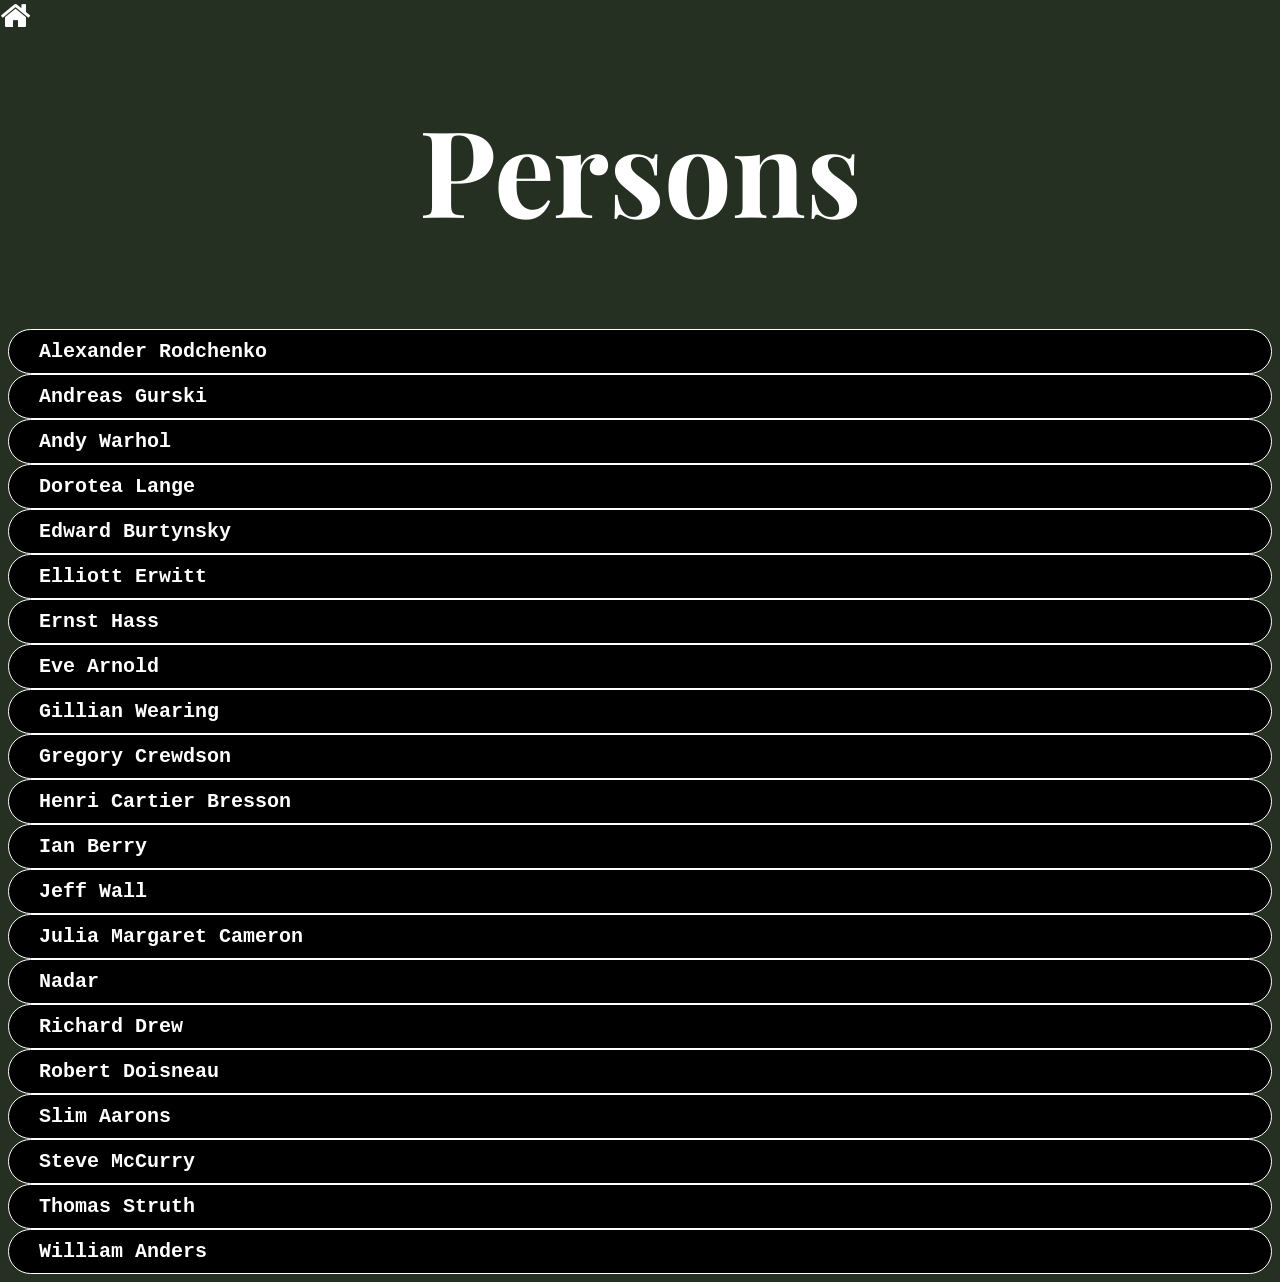
==== Persons.html @ 52b09e3a "Add all project files and images" ====
<!DOCTYPE html>
<html lang="en">
<head>
    <meta charset="UTF-8">
    <title>Persons</title>
    <link href="Persons.css" type="text/css" rel="stylesheet">
    <link href="https://maxcdn.bootstrapcdn.com/font-awesome/4.5.0/css/font-awesome.min.css" rel="stylesheet">
    <link rel="preconnect" href="https://fonts.googleapis.com">
    <link rel="preconnect" href="https://fonts.gstatic.com" crossorigin>
    <link href="https://fonts.googleapis.com/css2?family=Dancing+Script:wght@400..700&family=Parisienne&family=Playfair+Display:ital,wght@0,400..900;1,400..900&display=swap" rel="stylesheet">

    <script src="https://code.jquery.com/jquery-3.7.1.js"
            integrity="sha256-eKhayi8LEQwp4NKxN+CfCh+3qOVUtJn3QNZ0TciWLP4=" crossorigin="anonymous"></script>
    <!--<script src="Library_Jquery.js"></script> -->
    <script src="Persons.js"></script>
    <script src="/lib/imageLoaded.js"></script>

</head>
<body>
    <header>
        <div class="home"><a href="index.html"><i class="fa fa-home fa-2x" aria-hidden="true"></i></a></div>
        <div class="h1"><h1>Persons</h1></div>
    </header>
    <article>
    <div class="article">
    </div>
    </article>

</body>
</html>
---- Persons.css ----
body {
    font-family: Courier New, monospace;
    background-color: #253022;
    color: white;
}
.person {
    background-color: black;
    border: solid white 0.5px;
    border-radius: 30px;
}
.header {
    padding: 10px 30px;
    font-size: 20px;
    font-weight: bold;
}
.content{
    display: none;

.content_in{
    display: flex;
    flex-direction: row;
    justify-content: space-between;
    padding: 30px;
}
}
.slider {
    width: 40%;
    height: 400px;
    position: relative;
    margin: auto;
}
.info {
    width: 55%;
    line-height: 1.5;
    font-size: 16px;
}
.slide-img {
    width:100%;
    height: auto;
    max-height: 400px;
    object-fit: scale-down;
    position: absolute;
    top: 0;
    left: 0;
    display: none;
}
.slide img {
    position: absolute;
    top: 0;
    transform: translateY(-50%);
    z-index: 1;
}
a {
    color: white;
}
.home {
    position: absolute;
    top:0;
    left:0;
    float: left;
}
header {
    font-family: 'Playfair display';
    display: flex;
    flex-direction: row;
    justify-content:center;
}
.h1 {
    item-align: center;
    font-size: 60px;
}
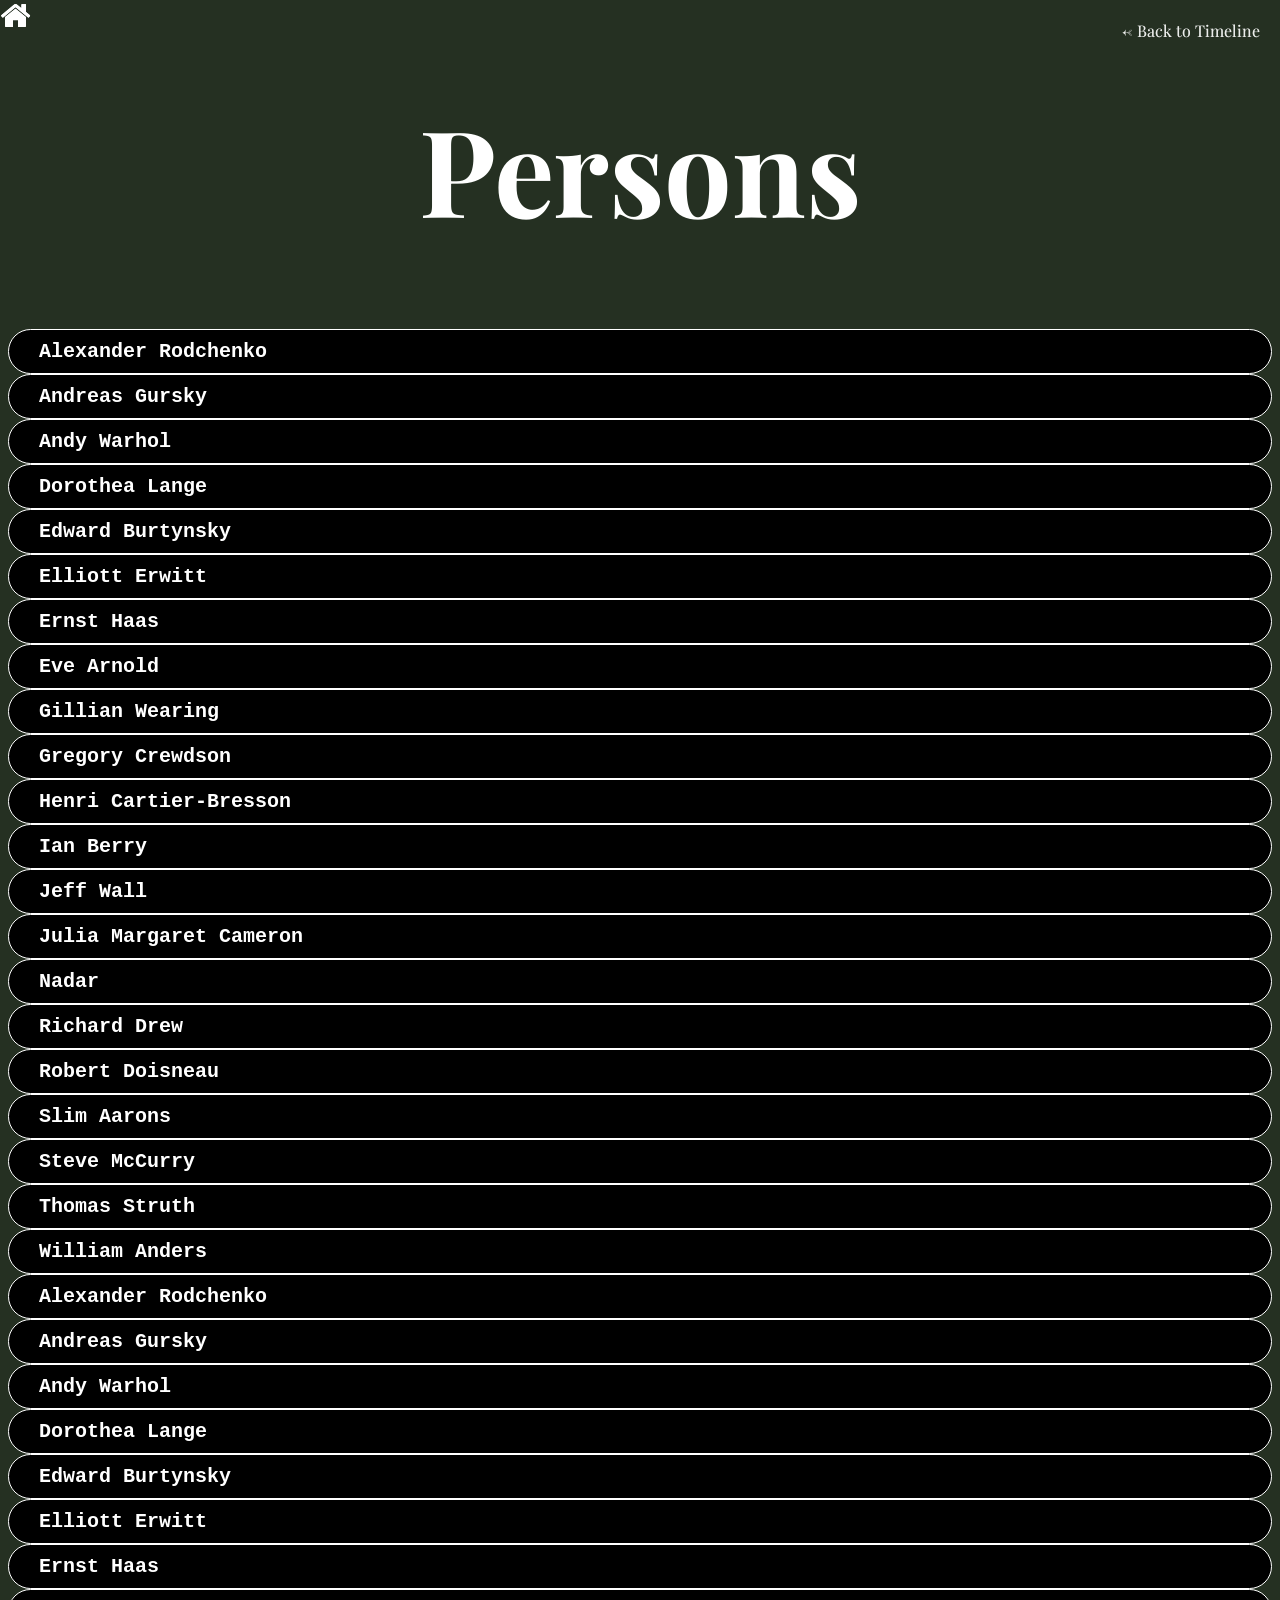
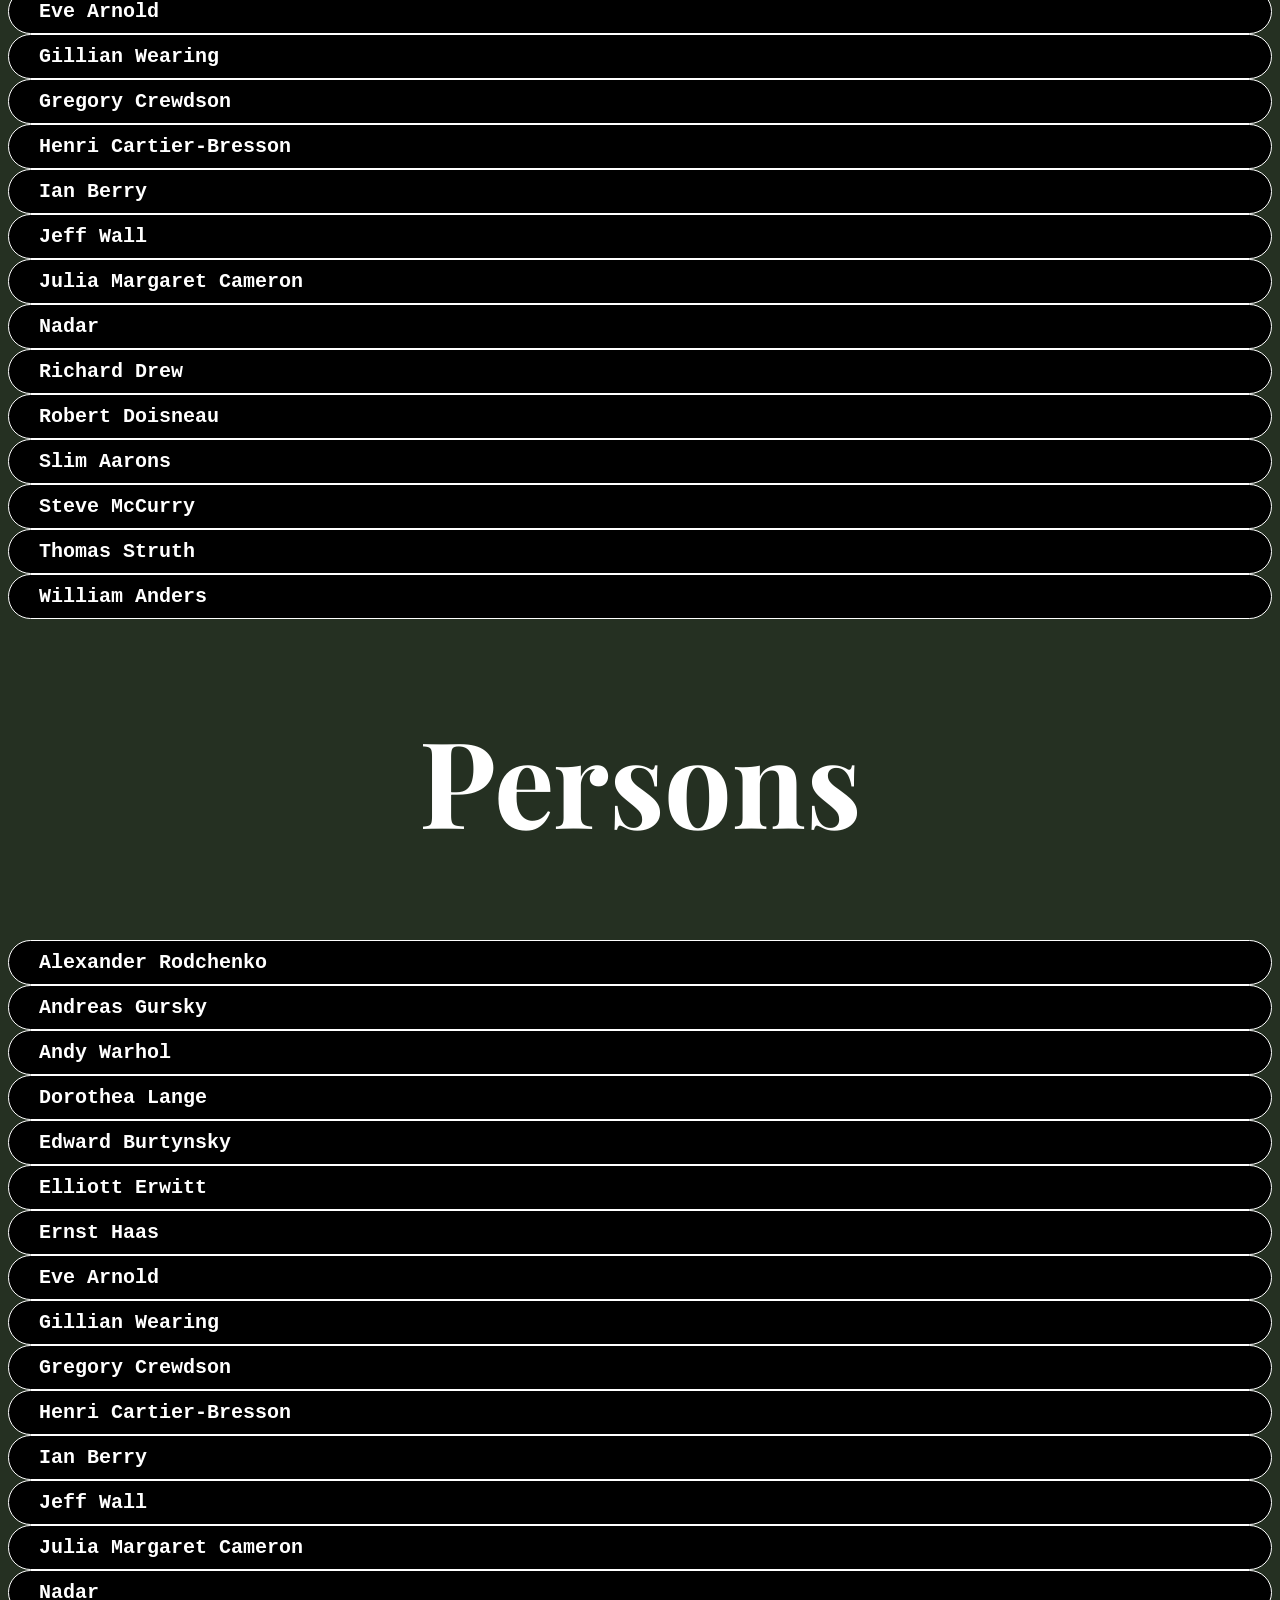
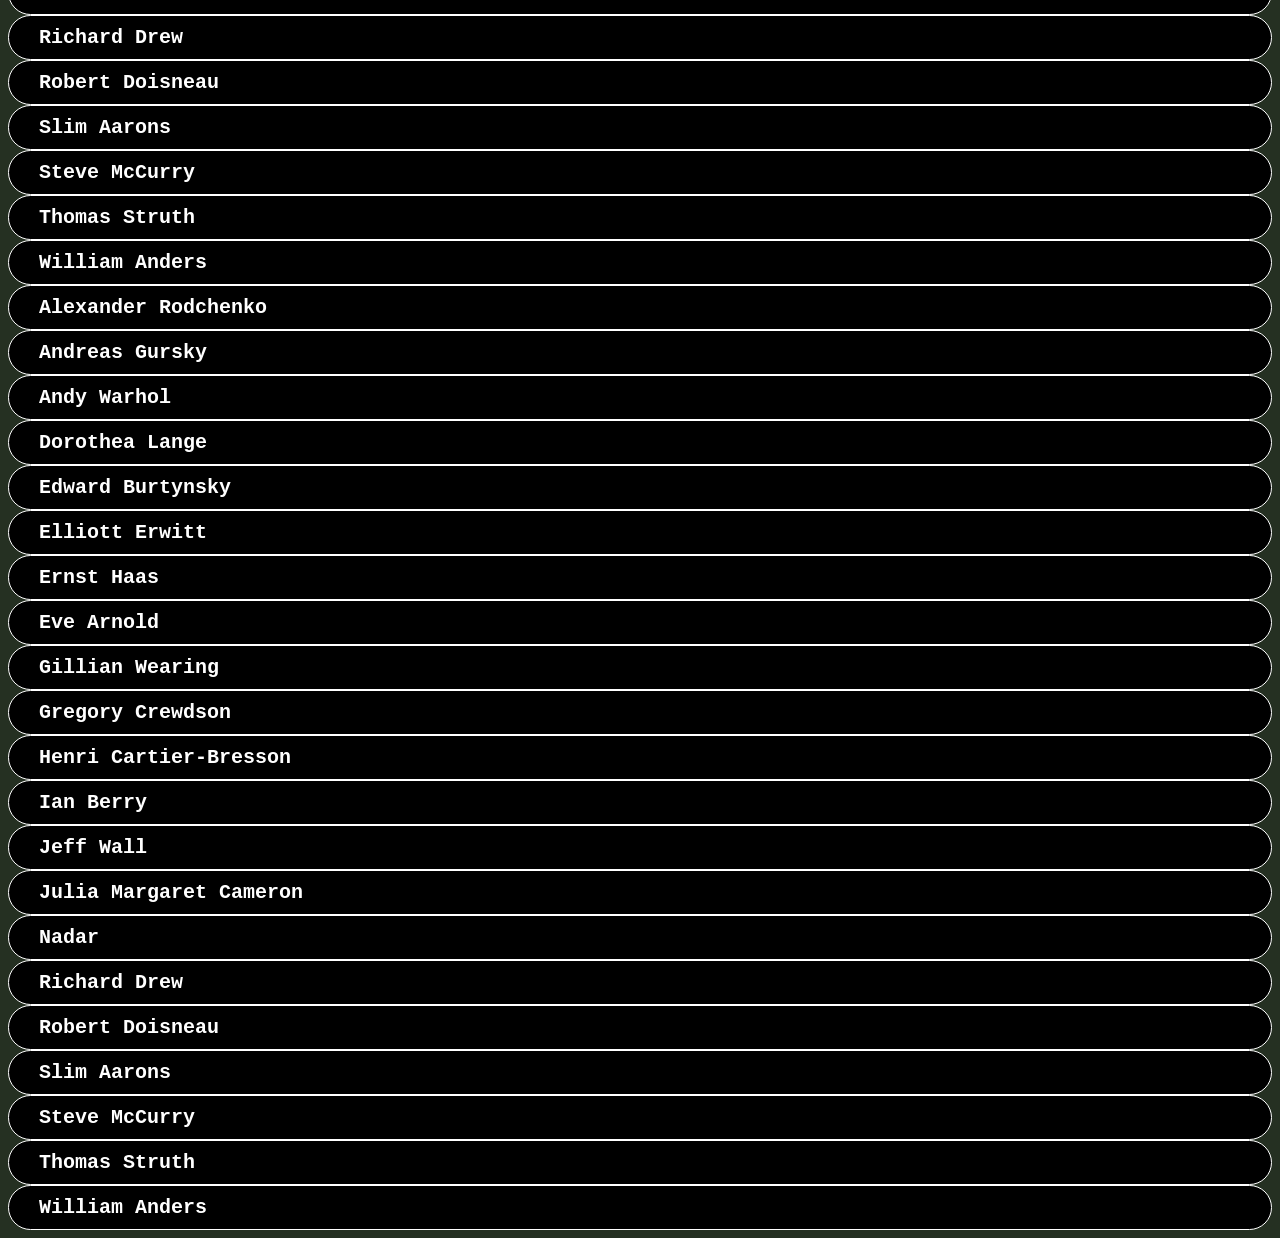
==== commit 25db1719: "Add connection TL-P" ====
--- a/Persons.html
+++ b/Persons.html
@@ -11,20 +11,59 @@
 
     <script src="https://code.jquery.com/jquery-3.7.1.js"
             integrity="sha256-eKhayi8LEQwp4NKxN+CfCh+3qOVUtJn3QNZ0TciWLP4=" crossorigin="anonymous"></script>
-    <!--<script src="Library_Jquery.js"></script> -->
     <script src="Persons.js"></script>
     <script src="/lib/imageLoaded.js"></script>
 
 </head>
 <body>
-    <header>
-        <div class="home"><a href="index.html"><i class="fa fa-home fa-2x" aria-hidden="true"></i></a></div>
-        <div class="h1"><h1>Persons</h1></div>
-    </header>
-    <article>
+<header>
+    <div class="home"><a href="index.html"><i class="fa fa-home fa-2x" aria-hidden="true"></i></a></div>
+    <div class="h1"><h1>Persons</h1></div>
+    <!-- Back to Timeline button - path to dh folder -->
+    <div style="position:absolute;right:20px;top:20px;">
+        <a href="dh/dh-timeline.html" style="color:white;text-decoration:none;font-size:16px;opacity:0.7;">
+            ← Back to Timeline
+        </a>
+    </div>
+</header>
+<article>
     <div class="article">
     </div>
-    </article>
+</article>
+
+</body>
+</html><!DOCTYPE html>
+<html lang="en">
+<head>
+    <meta charset="UTF-8">
+    <title>Persons</title>
+    <link href="Persons.css" type="text/css" rel="stylesheet">
+    <link href="https://maxcdn.bootstrapcdn.com/font-awesome/4.5.0/css/font-awesome.min.css" rel="stylesheet">
+    <link rel="preconnect" href="https://fonts.googleapis.com">
+    <link rel="preconnect" href="https://fonts.gstatic.com" crossorigin>
+    <link href="https://fonts.googleapis.com/css2?family=Dancing+Script:wght@400..700&family=Parisienne&family=Playfair+Display:ital,wght@0,400..900;1,400..900&display=swap" rel="stylesheet">
+
+    <script src="https://code.jquery.com/jquery-3.7.1.js"
+            integrity="sha256-eKhayi8LEQwp4NKxN+CfCh+3qOVUtJn3QNZ0TciWLP4=" crossorigin="anonymous"></script>
+    <script src="Persons.js"></script>
+    <script src="/lib/imageLoaded.js"></script>
+
+</head>
+<body>
+<header>
+    <div class="home"><a href="index.html"><i class="fa fa-home fa-2x" aria-hidden="true"></i></a></div>
+    <div class="h1"><h1>Persons</h1></div>
+    <!-- Back to Timeline button - path to dh folder -->
+    <div style="position:absolute;right:20px;top:20px;">
+        <a href="dh/dh-timeline.html" style="color:white;text-decoration:none;font-size:16px;opacity:0.7;">
+            ← Back to Timeline
+        </a>
+    </div>
+</header>
+<article>
+    <div class="article">
+    </div>
+</article>
 
 </body>
 </html>
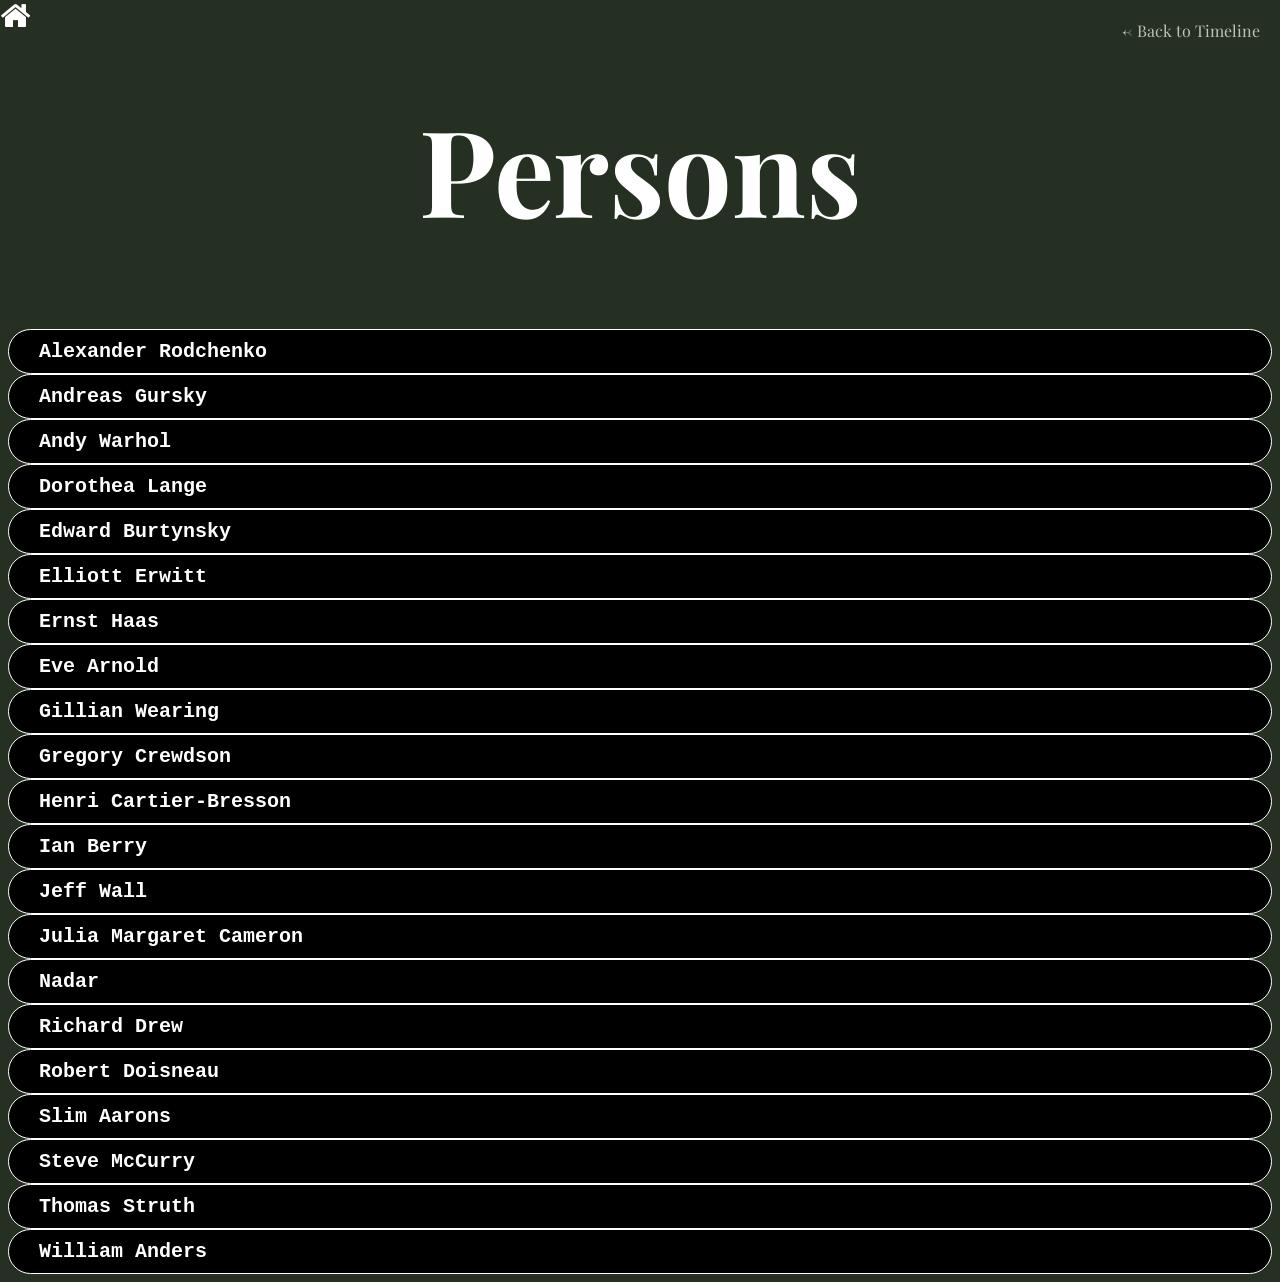
==== commit ecfae13d: "fix Persons 2" ====
--- a/Persons.html
+++ b/Persons.html
@@ -12,14 +12,11 @@
     <script src="https://code.jquery.com/jquery-3.7.1.js"
             integrity="sha256-eKhayi8LEQwp4NKxN+CfCh+3qOVUtJn3QNZ0TciWLP4=" crossorigin="anonymous"></script>
     <script src="Persons.js"></script>
-    <script src="/lib/imageLoaded.js"></script>
-
 </head>
 <body>
 <header>
     <div class="home"><a href="index.html"><i class="fa fa-home fa-2x" aria-hidden="true"></i></a></div>
     <div class="h1"><h1>Persons</h1></div>
-    <!-- Back to Timeline button - path to dh folder -->
     <div style="position:absolute;right:20px;top:20px;">
         <a href="dh/dh-timeline.html" style="color:white;text-decoration:none;font-size:16px;opacity:0.7;">
             ← Back to Timeline
@@ -27,43 +24,7 @@
     </div>
 </header>
 <article>
-    <div class="article">
-    </div>
+    <div class="article"></div>
 </article>
-
-</body>
-</html><!DOCTYPE html>
-<html lang="en">
-<head>
-    <meta charset="UTF-8">
-    <title>Persons</title>
-    <link href="Persons.css" type="text/css" rel="stylesheet">
-    <link href="https://maxcdn.bootstrapcdn.com/font-awesome/4.5.0/css/font-awesome.min.css" rel="stylesheet">
-    <link rel="preconnect" href="https://fonts.googleapis.com">
-    <link rel="preconnect" href="https://fonts.gstatic.com" crossorigin>
-    <link href="https://fonts.googleapis.com/css2?family=Dancing+Script:wght@400..700&family=Parisienne&family=Playfair+Display:ital,wght@0,400..900;1,400..900&display=swap" rel="stylesheet">
-
-    <script src="https://code.jquery.com/jquery-3.7.1.js"
-            integrity="sha256-eKhayi8LEQwp4NKxN+CfCh+3qOVUtJn3QNZ0TciWLP4=" crossorigin="anonymous"></script>
-    <script src="Persons.js"></script>
-    <script src="/lib/imageLoaded.js"></script>
-
-</head>
-<body>
-<header>
-    <div class="home"><a href="index.html"><i class="fa fa-home fa-2x" aria-hidden="true"></i></a></div>
-    <div class="h1"><h1>Persons</h1></div>
-    <!-- Back to Timeline button - path to dh folder -->
-    <div style="position:absolute;right:20px;top:20px;">
-        <a href="dh/dh-timeline.html" style="color:white;text-decoration:none;font-size:16px;opacity:0.7;">
-            ← Back to Timeline
-        </a>
-    </div>
-</header>
-<article>
-    <div class="article">
-    </div>
-</article>
-
 </body>
 </html>
